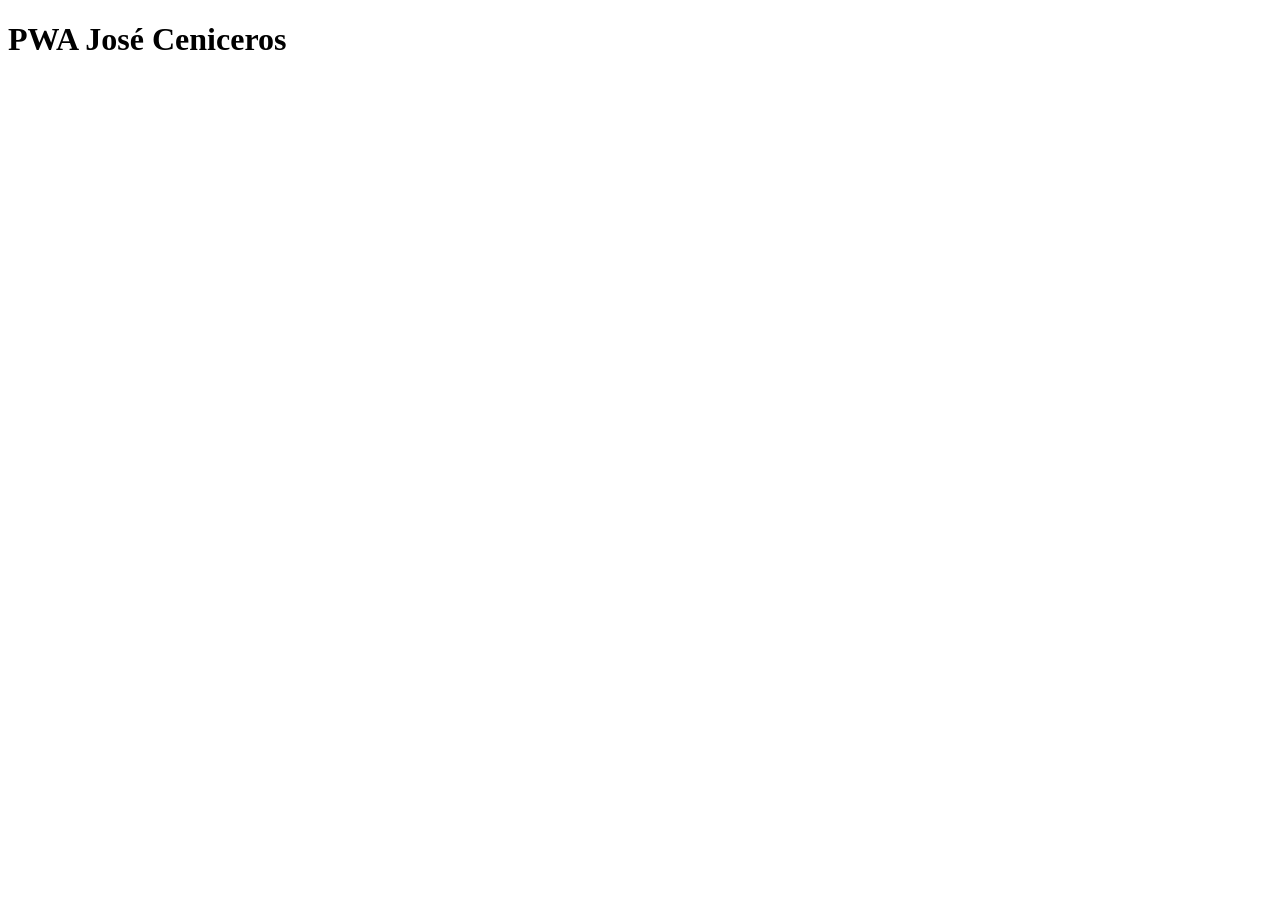
==== index.html @ 132387ab "PWAEjercicio03 PWA José Ceniceros" ====
<!DOCTYPE html>
<html lang="en">

<head>
    <!--Codificación de caracteres-->
    <meta charset="UTF-8">
    <meta http-equiv="X-UA-Compatible" content="IE=edge">
    <!--Viewport Responsive-->
    <meta name="viewport" content="width=device-width, initial-scale=1.0 maximum-scale=1.0">
    <!--Para que sepa que es una PWA-->
    <meta name="HandheldFriendly" content="true" />
    <!--Configuración General PWA-->
    <link rel="manifest" href="manifest.json" />

    <title>IDGS101N</title>
</head>

<body>
    <h1>PWA José Ceniceros</h1>
    <script src="main.js"></script>
</body>



</body>

</html>
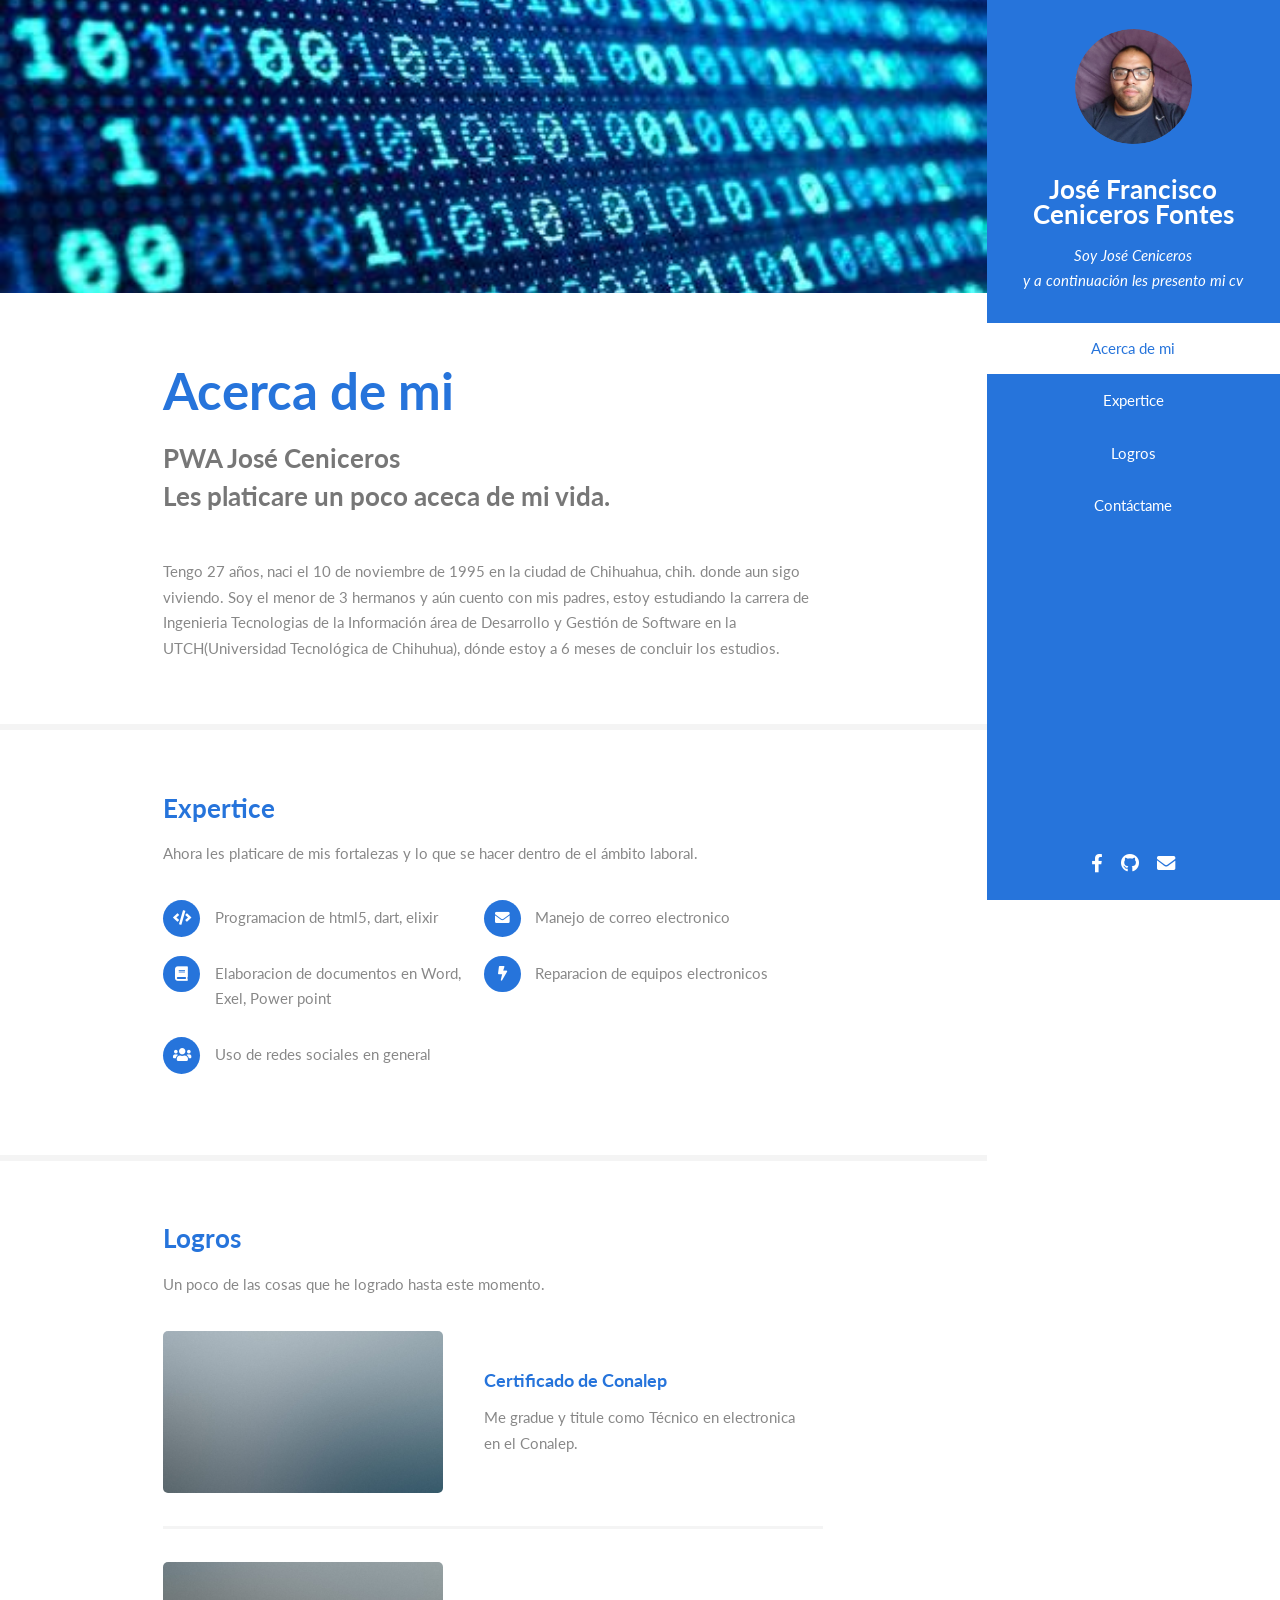
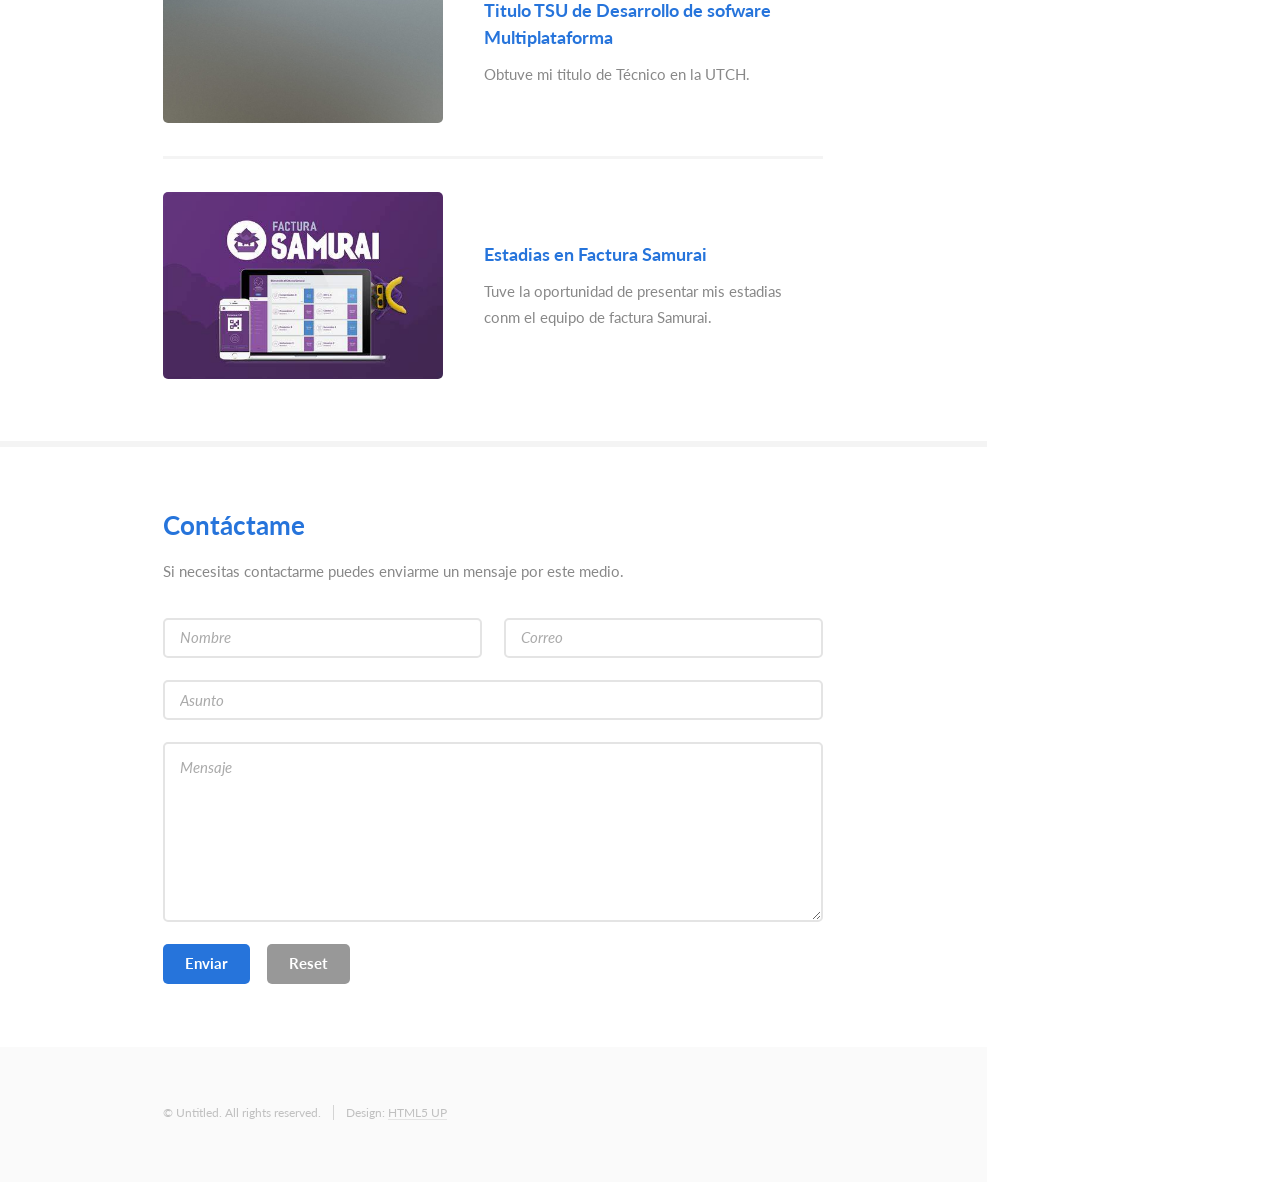
==== commit 579678a7: "Data update Actualizacion de la info y el codigo" ====
--- a/index.html
+++ b/index.html
@@ -1,5 +1,5 @@
 <!DOCTYPE html>
-<html lang="en">
+<html lang="en-MX">
 
 <head>
     <!--Codificación de caracteres-->
@@ -7,18 +7,161 @@
     <meta http-equiv="X-UA-Compatible" content="IE=edge">
     <!--Viewport Responsive-->
     <meta name="viewport" content="width=device-width, initial-scale=1.0 maximum-scale=1.0">
+    <!--Icono de la web-->
+    <link rel="shortcut icon" type="image/png" href="img/icon-72x72.png">
+    <!--Optimización para movil-->
+    <meta name="MobileOptimized" content="width">
     <!--Para que sepa que es una PWA-->
     <meta name="HandheldFriendly" content="true" />
     <!--Configuración General PWA-->
     <link rel="manifest" href="manifest.json" />
 
-    <title>IDGS101N</title>
+    
+	<meta charset="utf-8" />
+	<meta name="viewport" content="width=device-width, initial-scale=1, user-scalable=no" />
+	<link rel="stylesheet" href="assets/css/main.css" />
+    <title>CV</title>
 </head>
 
 <body>
-    <h1>PWA José Ceniceros</h1>
     <script src="main.js"></script>
-</body>
+
+    <body class="is-preload">
+
+		<!-- Header -->
+			<section id="header">
+				<header>
+					<span class="image avatar"><img src="images/avatar.jpeg" alt="" /></span>
+					<h1 id="logo"><a href="#">José Francisco Ceniceros Fontes</a></h1>
+					<p>Soy José Ceniceros<br />
+					y a continuación les presento mi cv</p>
+				</header>
+				<nav id="nav">
+					<ul>
+						<li><a href="#one" class="active">Acerca de mi</a></li>
+						<li><a href="#two">Expertice</a></li>
+						<li><a href="#three">Logros</a></li>
+						<li><a href="#four">Contáctame</a></li>
+					</ul>
+				</nav>
+				<footer>
+					<ul class="icons">
+						<li><a href="https://www.facebook.com/pepe.ceniceros.9" class="icon brands fa-facebook-f"><span class="label">Facebook</span></a></li>
+						<li><a href="https://github.com/PPSiX6" class="icon brands fa-github"><span class="label">Github</span></a></li>
+						<li><a href="pepe.ceniceros@gmail.com" class="icon solid fa-envelope"><span class="label">Email</span></a></li>
+					</ul>
+				</footer>
+			</section>
+
+		<!-- Wrapper -->
+			<div id="wrapper">
+
+				<!-- Main -->
+					<div id="main">
+
+						<!-- One -->
+							<section id="one">
+								<div class="image main" data-position="center">
+									<img src="images/banner.jpg" alt="" />
+								</div>
+								<div class="container">
+									<header class="major">
+										<h2>Acerca de mi</h2>
+										<p>PWA José Ceniceros<br />
+										Les platicare un poco aceca de mi vida.</p>
+									</header>
+									<p>Tengo 27 años, naci el 10 de noviembre de 1995 en la ciudad de Chihuahua, chih. donde aun sigo viviendo. 
+                                    Soy el menor de 3 hermanos y aún cuento con mis padres, estoy estudiando la carrera de Ingenieria Tecnologias de la Información área de Desarrollo y Gestión de Software en la UTCH(Universidad Tecnológica de Chihuhua), dónde estoy a 6 meses de concluir los estudios.</p>
+								</div>
+							</section>
+
+						<!-- Two -->
+							<section id="two">
+								<div class="container">
+									<h3>Expertice</h3>
+									<p>Ahora les platicare de mis fortalezas y lo que se hacer dentro de el ámbito laboral.</p>
+									<ul class="feature-icons">
+										<li class="icon solid fa-code">Programacion de html5, dart, elixir</li>
+										<li class="icon solid fa-envelope">Manejo de correo electronico</li>
+										<li class="icon solid fa-book">Elaboracion de documentos en Word, Exel, Power point</li>
+										<li class="icon solid fa-bolt">Reparacion de equipos electronicos</li>
+										<li class="icon solid fa-users">Uso de redes sociales en general</li>
+									</ul>
+								</div>
+							</section>
+
+						<!-- Three -->
+							<section id="three">
+								<div class="container">
+									<h3>Logros</h3>
+									<p>Un poco de las cosas que he logrado hasta este momento.</p>
+									<div class="features">
+										<article>
+											<a href="#" class="image"><img src="images/pic01.jpg" alt="" /></a>
+											<div class="inner">
+												<h4>Certificado de Conalep</h4>
+												<p>Me gradue y titule como Técnico en electronica en el Conalep.</p>
+											</div>
+										</article>
+										<article>
+											<a href="#" class="image"><img src="images/pic02.jpg" alt="" /></a>
+											<div class="inner">
+												<h4>Titulo TSU de Desarrollo de sofware Multiplataforma</h4>
+												<p>Obtuve mi titulo de Técnico en la UTCH.</p>
+											</div>
+										</article>
+										<article>
+											<a href="#" class="image"><img src="images/pic03.jpg" alt="" /></a>
+											<div class="inner">
+												<h4>Estadias en Factura Samurai</h4>
+												<p>Tuve la oportunidad de presentar mis estadias conm el equipo de factura Samurai.</p>
+											</div>
+										</article>
+									</div>
+								</div>
+							</section>
+
+						<!-- Four -->
+							<section id="four">
+								<div class="container">
+									<h3>Contáctame</h3>
+									<p>Si necesitas contactarme puedes enviarme un mensaje por este medio.</p>
+									<form method="post" action="#">
+										<div class="row gtr-uniform">
+											<div class="col-6 col-12-xsmall"><input type="text" name="name" id="name" placeholder="Nombre" /></div>
+											<div class="col-6 col-12-xsmall"><input type="email" name="email" id="email" placeholder="Correo" /></div>
+											<div class="col-12"><input type="text" name="subject" id="subject" placeholder="Asunto" /></div>
+											<div class="col-12"><textarea name="message" id="message" placeholder="Mensaje" rows="6"></textarea></div>
+											<div class="col-12">
+												<ul class="actions">
+													<li><input type="submit" class="primary" value="Enviar" /></li>
+													<li><input type="reset" value="Reset" /></li>
+												</ul>
+											</div>
+										</div>
+									</form>
+								</div>
+							</section>
+                    </div>
+                    <!-- Footer -->
+					<section id="footer">
+						<div class="container">
+							<ul class="copyright">
+								<li>&copy; Untitled. All rights reserved.</li><li>Design: <a href="http://html5up.net">HTML5 UP</a></li>
+							</ul>
+						</div>
+					</section>
+
+			</div>
+
+		<!-- Scripts -->
+			<script src="assets/js/jquery.min.js"></script>
+			<script src="assets/js/jquery.scrollex.min.js"></script>
+			<script src="assets/js/jquery.scrolly.min.js"></script>
+			<script src="assets/js/browser.min.js"></script>
+			<script src="assets/js/breakpoints.min.js"></script>
+			<script src="assets/js/util.js"></script>
+			<script src="assets/js/main.js"></script>
 
 
 
--- a/assets/css/main.css
+++ b/assets/css/main.css
@@ -0,0 +1,3316 @@
+@import url("fontawesome-all.min.css");
+@import url("https://fonts.googleapis.com/css?family=Lato:400,400italic,700,700italic|Source+Code+Pro:400");
+
+/*
+	Read Only by HTML5 UP
+	html5up.net | @ajlkn
+	Free for personal and commercial use under the CCA 3.0 license (html5up.net/license)
+*/
+
+html, body, div, span, applet, object,
+iframe, h1, h2, h3, h4, h5, h6, p, blockquote,
+pre, a, abbr, acronym, address, big, cite,
+code, del, dfn, em, img, ins, kbd, q, s, samp,
+small, strike, strong, sub, sup, tt, var, b,
+u, i, center, dl, dt, dd, ol, ul, li, fieldset,
+form, label, legend, table, caption, tbody,
+tfoot, thead, tr, th, td, article, aside,
+canvas, details, embed, figure, figcaption,
+footer, header, hgroup, menu, nav, output, ruby,
+section, summary, time, mark, audio, video {
+	margin: 0;
+	padding: 0;
+	border: 0;
+	font-size: 100%;
+	font: inherit;
+	vertical-align: baseline;}
+
+article, aside, details, figcaption, figure,
+footer, header, hgroup, menu, nav, section {
+	display: block;}
+
+body {
+	line-height: 1;
+}
+
+ol, ul {
+	list-style: none;
+}
+
+blockquote, q {
+	quotes: none;
+}
+
+	blockquote:before, blockquote:after, q:before, q:after {
+		content: '';
+		content: none;
+	}
+
+table {
+	border-collapse: collapse;
+	border-spacing: 0;
+}
+
+body {
+	-webkit-text-size-adjust: none;
+}
+
+mark {
+	background-color: transparent;
+	color: inherit;
+}
+
+input::-moz-focus-inner {
+	border: 0;
+	padding: 0;
+}
+
+input, select, textarea {
+	-moz-appearance: none;
+	-webkit-appearance: none;
+	-ms-appearance: none;
+	appearance: none;
+}
+
+/* Basic */
+
+	html {
+		box-sizing: border-box;
+	}
+
+	*, *:before, *:after {
+		box-sizing: inherit;
+	}
+
+	body {
+		background: #ffffff;
+	}
+
+		body.is-preload *, body.is-preload *:before, body.is-preload *:after {
+			-moz-animation: none !important;
+			-webkit-animation: none !important;
+			-ms-animation: none !important;
+			animation: none !important;
+			-moz-transition: none !important;
+			-webkit-transition: none !important;
+			-ms-transition: none !important;
+			transition: none !important;
+		}
+
+	body, input, select, textarea {
+		color: #888;
+		font-family: "Lato", sans-serif;
+		font-size: 16pt;
+		font-weight: 400;
+		line-height: 1.75em;
+	}
+
+	a {
+		-moz-transition: color 0.2s ease-in-out, border-color 0.2s ease-in-out;
+		-webkit-transition: color 0.2s ease-in-out, border-color 0.2s ease-in-out;
+		-ms-transition: color 0.2s ease-in-out, border-color 0.2s ease-in-out;
+		transition: color 0.2s ease-in-out, border-color 0.2s ease-in-out;
+		border-bottom: solid 1px #e4e4e4;
+		color: inherit;
+		text-decoration: none;
+	}
+
+		a:hover {
+			border-bottom-color: transparent;
+			color: #2674db !important;
+		}
+
+	strong, b {
+		color: #777;
+		font-weight: 700;
+	}
+
+	em, i {
+		font-style: italic;
+	}
+
+	p {
+		margin: 0 0 2.25em 0;
+	}
+
+	h1, h2, h3, h4, h5, h6 {
+		color: #2674db;
+		font-weight: 700;
+		line-height: 1em;
+		margin: 0 0 0.5625em 0;
+	}
+
+		h1 a, h2 a, h3 a, h4 a, h5 a, h6 a {
+			border: 0;
+			color: inherit;
+			text-decoration: none;
+		}
+
+	h2 {
+		font-size: 2em;
+		line-height: 1.5em;
+	}
+
+	h3 {
+		font-size: 1.75em;
+		line-height: 1.5em;
+	}
+
+	h4 {
+		font-size: 1.25em;
+		line-height: 1.5em;
+	}
+
+	h5 {
+		font-size: 0.9em;
+		line-height: 1.5em;
+	}
+
+	h6 {
+		font-size: 0.7em;
+		line-height: 1.5em;
+	}
+
+	sub {
+		font-size: 0.8em;
+		position: relative;
+		top: 0.5em;
+	}
+
+	sup {
+		font-size: 0.8em;
+		position: relative;
+		top: -0.5em;
+	}
+
+	hr {
+		border: 0;
+		border-bottom: solid 2px #f4f4f4;
+		margin: 2.25em 0;
+	}
+
+		hr.major {
+			margin: 3.375em 0;
+		}
+
+	blockquote {
+		border-left: solid 8px #e4e4e4;
+		font-style: italic;
+		margin: 0 0 2.25em 0;
+		padding: 0.5em 0 0.5em 2em;
+	}
+
+	code {
+		background: #555;
+		border-radius: 5px;
+		color: #fff;
+		font-family: "Source Code Pro", monospace;
+		font-size: 0.9em;
+		margin: 0 0.25em;
+		padding: 0.25em 0.65em;
+	}
+
+	pre {
+		font-family: "Source Code Pro", monospace;
+		font-size: 0.9em;
+		margin: 0 0 2.25em 0;
+	}
+
+		pre code {
+			-webkit-overflow-scrolling: touch;
+			display: block;
+			line-height: 1.5em;
+			overflow-x: auto;
+			padding: 1em 1.5em;
+		}
+
+	.align-left {
+		text-align: left;
+	}
+
+	.align-center {
+		text-align: center;
+	}
+
+	.align-right {
+		text-align: right;
+	}
+
+/* Row */
+
+	.row {
+		display: flex;
+		flex-wrap: wrap;
+		box-sizing: border-box;
+		align-items: stretch;
+	}
+
+		.row > * {
+			box-sizing: border-box;
+		}
+
+		.row.gtr-uniform > * > :last-child {
+			margin-bottom: 0;
+		}
+
+		.row.aln-left {
+			justify-content: flex-start;
+		}
+
+		.row.aln-center {
+			justify-content: center;
+		}
+
+		.row.aln-right {
+			justify-content: flex-end;
+		}
+
+		.row.aln-top {
+			align-items: flex-start;
+		}
+
+		.row.aln-middle {
+			align-items: center;
+		}
+
+		.row.aln-bottom {
+			align-items: flex-end;
+		}
+
+		.row > .imp {
+			order: -1;
+		}
+
+		.row > .col-1 {
+			width: 8.33333%;
+		}
+
+		.row > .off-1 {
+			margin-left: 8.33333%;
+		}
+
+		.row > .col-2 {
+			width: 16.66667%;
+		}
+
+		.row > .off-2 {
+			margin-left: 16.66667%;
+		}
+
+		.row > .col-3 {
+			width: 25%;
+		}
+
+		.row > .off-3 {
+			margin-left: 25%;
+		}
+
+		.row > .col-4 {
+			width: 33.33333%;
+		}
+
+		.row > .off-4 {
+			margin-left: 33.33333%;
+		}
+
+		.row > .col-5 {
+			width: 41.66667%;
+		}
+
+		.row > .off-5 {
+			margin-left: 41.66667%;
+		}
+
+		.row > .col-6 {
+			width: 50%;
+		}
+
+		.row > .off-6 {
+			margin-left: 50%;
+		}
+
+		.row > .col-7 {
+			width: 58.33333%;
+		}
+
+		.row > .off-7 {
+			margin-left: 58.33333%;
+		}
+
+		.row > .col-8 {
+			width: 66.66667%;
+		}
+
+		.row > .off-8 {
+			margin-left: 66.66667%;
+		}
+
+		.row > .col-9 {
+			width: 75%;
+		}
+
+		.row > .off-9 {
+			margin-left: 75%;
+		}
+
+		.row > .col-10 {
+			width: 83.33333%;
+		}
+
+		.row > .off-10 {
+			margin-left: 83.33333%;
+		}
+
+		.row > .col-11 {
+			width: 91.66667%;
+		}
+
+		.row > .off-11 {
+			margin-left: 91.66667%;
+		}
+
+		.row > .col-12 {
+			width: 100%;
+		}
+
+		.row > .off-12 {
+			margin-left: 100%;
+		}
+
+		.row.gtr-0 {
+			margin-top: 0;
+			margin-left: 0em;
+		}
+
+			.row.gtr-0 > * {
+				padding: 0 0 0 0em;
+			}
+
+			.row.gtr-0.gtr-uniform {
+				margin-top: 0em;
+			}
+
+				.row.gtr-0.gtr-uniform > * {
+					padding-top: 0em;
+				}
+
+		.row.gtr-25 {
+			margin-top: 0;
+			margin-left: -0.5em;
+		}
+
+			.row.gtr-25 > * {
+				padding: 0 0 0 0.5em;
+			}
+
+			.row.gtr-25.gtr-uniform {
+				margin-top: -0.5em;
+			}
+
+				.row.gtr-25.gtr-uniform > * {
+					padding-top: 0.5em;
+				}
+
+		.row.gtr-50 {
+			margin-top: 0;
+			margin-left: -1em;
+		}
+
+			.row.gtr-50 > * {
+				padding: 0 0 0 1em;
+			}
+
+			.row.gtr-50.gtr-uniform {
+				margin-top: -1em;
+			}
+
+				.row.gtr-50.gtr-uniform > * {
+					padding-top: 1em;
+				}
+
+		.row {
+			margin-top: 0;
+			margin-left: -2em;
+		}
+
+			.row > * {
+				padding: 0 0 0 2em;
+			}
+
+			.row.gtr-uniform {
+				margin-top: -2em;
+			}
+
+				.row.gtr-uniform > * {
+					padding-top: 2em;
+				}
+
+		.row.gtr-150 {
+			margin-top: 0;
+			margin-left: -3em;
+		}
+
+			.row.gtr-150 > * {
+				padding: 0 0 0 3em;
+			}
+
+			.row.gtr-150.gtr-uniform {
+				margin-top: -3em;
+			}
+
+				.row.gtr-150.gtr-uniform > * {
+					padding-top: 3em;
+				}
+
+		.row.gtr-200 {
+			margin-top: 0;
+			margin-left: -4em;
+		}
+
+			.row.gtr-200 > * {
+				padding: 0 0 0 4em;
+			}
+
+			.row.gtr-200.gtr-uniform {
+				margin-top: -4em;
+			}
+
+				.row.gtr-200.gtr-uniform > * {
+					padding-top: 4em;
+				}
+
+		@media screen and (max-width: 1680px) {
+
+			.row {
+				display: flex;
+				flex-wrap: wrap;
+				box-sizing: border-box;
+				align-items: stretch;
+			}
+
+				.row > * {
+					box-sizing: border-box;
+				}
+
+				.row.gtr-uniform > * > :last-child {
+					margin-bottom: 0;
+				}
+
+				.row.aln-left {
+					justify-content: flex-start;
+				}
+
+				.row.aln-center {
+					justify-content: center;
+				}
+
+				.row.aln-right {
+					justify-content: flex-end;
+				}
+
+				.row.aln-top {
+					align-items: flex-start;
+				}
+
+				.row.aln-middle {
+					align-items: center;
+				}
+
+				.row.aln-bottom {
+					align-items: flex-end;
+				}
+
+				.row > .imp-xlarge {
+					order: -1;
+				}
+
+				.row > .col-1-xlarge {
+					width: 8.33333%;
+				}
+
+				.row > .off-1-xlarge {
+					margin-left: 8.33333%;
+				}
+
+				.row > .col-2-xlarge {
+					width: 16.66667%;
+				}
+
+				.row > .off-2-xlarge {
+					margin-left: 16.66667%;
+				}
+
+				.row > .col-3-xlarge {
+					width: 25%;
+				}
+
+				.row > .off-3-xlarge {
+					margin-left: 25%;
+				}
+
+				.row > .col-4-xlarge {
+					width: 33.33333%;
+				}
+
+				.row > .off-4-xlarge {
+					margin-left: 33.33333%;
+				}
+
+				.row > .col-5-xlarge {
+					width: 41.66667%;
+				}
+
+				.row > .off-5-xlarge {
+					margin-left: 41.66667%;
+				}
+
+				.row > .col-6-xlarge {
+					width: 50%;
+				}
+
+				.row > .off-6-xlarge {
+					margin-left: 50%;
+				}
+
+				.row > .col-7-xlarge {
+					width: 58.33333%;
+				}
+
+				.row > .off-7-xlarge {
+					margin-left: 58.33333%;
+				}
+
+				.row > .col-8-xlarge {
+					width: 66.66667%;
+				}
+
+				.row > .off-8-xlarge {
+					margin-left: 66.66667%;
+				}
+
+				.row > .col-9-xlarge {
+					width: 75%;
+				}
+
+				.row > .off-9-xlarge {
+					margin-left: 75%;
+				}
+
+				.row > .col-10-xlarge {
+					width: 83.33333%;
+				}
+
+				.row > .off-10-xlarge {
+					margin-left: 83.33333%;
+				}
+
+				.row > .col-11-xlarge {
+					width: 91.66667%;
+				}
+
+				.row > .off-11-xlarge {
+					margin-left: 91.66667%;
+				}
+
+				.row > .col-12-xlarge {
+					width: 100%;
+				}
+
+				.row > .off-12-xlarge {
+					margin-left: 100%;
+				}
+
+				.row.gtr-0 {
+					margin-top: 0;
+					margin-left: 0em;
+				}
+
+					.row.gtr-0 > * {
+						padding: 0 0 0 0em;
+					}
+
+					.row.gtr-0.gtr-uniform {
+						margin-top: 0em;
+					}
+
+						.row.gtr-0.gtr-uniform > * {
+							padding-top: 0em;
+						}
+
+				.row.gtr-25 {
+					margin-top: 0;
+					margin-left: -0.5em;
+				}
+
+					.row.gtr-25 > * {
+						padding: 0 0 0 0.5em;
+					}
+
+					.row.gtr-25.gtr-uniform {
+						margin-top: -0.5em;
+					}
+
+						.row.gtr-25.gtr-uniform > * {
+							padding-top: 0.5em;
+						}
+
+				.row.gtr-50 {
+					margin-top: 0;
+					margin-left: -1em;
+				}
+
+					.row.gtr-50 > * {
+						padding: 0 0 0 1em;
+					}
+
+					.row.gtr-50.gtr-uniform {
+						margin-top: -1em;
+					}
+
+						.row.gtr-50.gtr-uniform > * {
+							padding-top: 1em;
+						}
+
+				.row {
+					margin-top: 0;
+					margin-left: -2em;
+				}
+
+					.row > * {
+						padding: 0 0 0 2em;
+					}
+
+					.row.gtr-uniform {
+						margin-top: -2em;
+					}
+
+						.row.gtr-uniform > * {
+							padding-top: 2em;
+						}
+
+				.row.gtr-150 {
+					margin-top: 0;
+					margin-left: -3em;
+				}
+
+					.row.gtr-150 > * {
+						padding: 0 0 0 3em;
+					}
+
+					.row.gtr-150.gtr-uniform {
+						margin-top: -3em;
+					}
+
+						.row.gtr-150.gtr-uniform > * {
+							padding-top: 3em;
+						}
+
+				.row.gtr-200 {
+					margin-top: 0;
+					margin-left: -4em;
+				}
+
+					.row.gtr-200 > * {
+						padding: 0 0 0 4em;
+					}
+
+					.row.gtr-200.gtr-uniform {
+						margin-top: -4em;
+					}
+
+						.row.gtr-200.gtr-uniform > * {
+							padding-top: 4em;
+						}
+
+		}
+
+		@media screen and (max-width: 1280px) {
+
+			.row {
+				display: flex;
+				flex-wrap: wrap;
+				box-sizing: border-box;
+				align-items: stretch;
+			}
+
+				.row > * {
+					box-sizing: border-box;
+				}
+
+				.row.gtr-uniform > * > :last-child {
+					margin-bottom: 0;
+				}
+
+				.row.aln-left {
+					justify-content: flex-start;
+				}
+
+				.row.aln-center {
+					justify-content: center;
+				}
+
+				.row.aln-right {
+					justify-content: flex-end;
+				}
+
+				.row.aln-top {
+					align-items: flex-start;
+				}
+
+				.row.aln-middle {
+					align-items: center;
+				}
+
+				.row.aln-bottom {
+					align-items: flex-end;
+				}
+
+				.row > .imp-large {
+					order: -1;
+				}
+
+				.row > .col-1-large {
+					width: 8.33333%;
+				}
+
+				.row > .off-1-large {
+					margin-left: 8.33333%;
+				}
+
+				.row > .col-2-large {
+					width: 16.66667%;
+				}
+
+				.row > .off-2-large {
+					margin-left: 16.66667%;
+				}
+
+				.row > .col-3-large {
+					width: 25%;
+				}
+
+				.row > .off-3-large {
+					margin-left: 25%;
+				}
+
+				.row > .col-4-large {
+					width: 33.33333%;
+				}
+
+				.row > .off-4-large {
+					margin-left: 33.33333%;
+				}
+
+				.row > .col-5-large {
+					width: 41.66667%;
+				}
+
+				.row > .off-5-large {
+					margin-left: 41.66667%;
+				}
+
+				.row > .col-6-large {
+					width: 50%;
+				}
+
+				.row > .off-6-large {
+					margin-left: 50%;
+				}
+
+				.row > .col-7-large {
+					width: 58.33333%;
+				}
+
+				.row > .off-7-large {
+					margin-left: 58.33333%;
+				}
+
+				.row > .col-8-large {
+					width: 66.66667%;
+				}
+
+				.row > .off-8-large {
+					margin-left: 66.66667%;
+				}
+
+				.row > .col-9-large {
+					width: 75%;
+				}
+
+				.row > .off-9-large {
+					margin-left: 75%;
+				}
+
+				.row > .col-10-large {
+					width: 83.33333%;
+				}
+
+				.row > .off-10-large {
+					margin-left: 83.33333%;
+				}
+
+				.row > .col-11-large {
+					width: 91.66667%;
+				}
+
+				.row > .off-11-large {
+					margin-left: 91.66667%;
+				}
+
+				.row > .col-12-large {
+					width: 100%;
+				}
+
+				.row > .off-12-large {
+					margin-left: 100%;
+				}
+
+				.row.gtr-0 {
+					margin-top: 0;
+					margin-left: 0em;
+				}
+
+					.row.gtr-0 > * {
+						padding: 0 0 0 0em;
+					}
+
+					.row.gtr-0.gtr-uniform {
+						margin-top: 0em;
+					}
+
+						.row.gtr-0.gtr-uniform > * {
+							padding-top: 0em;
+						}
+
+				.row.gtr-25 {
+					margin-top: 0;
+					margin-left: -0.375em;
+				}
+
+					.row.gtr-25 > * {
+						padding: 0 0 0 0.375em;
+					}
+
+					.row.gtr-25.gtr-uniform {
+						margin-top: -0.375em;
+					}
+
+						.row.gtr-25.gtr-uniform > * {
+							padding-top: 0.375em;
+						}
+
+				.row.gtr-50 {
+					margin-top: 0;
+					margin-left: -0.75em;
+				}
+
+					.row.gtr-50 > * {
+						padding: 0 0 0 0.75em;
+					}
+
+					.row.gtr-50.gtr-uniform {
+						margin-top: -0.75em;
+					}
+
+						.row.gtr-50.gtr-uniform > * {
+							padding-top: 0.75em;
+						}
+
+				.row {
+					margin-top: 0;
+					margin-left: -1.5em;
+				}
+
+					.row > * {
+						padding: 0 0 0 1.5em;
+					}
+
+					.row.gtr-uniform {
+						margin-top: -1.5em;
+					}
+
+						.row.gtr-uniform > * {
+							padding-top: 1.5em;
+						}
+
+				.row.gtr-150 {
+					margin-top: 0;
+					margin-left: -2.25em;
+				}
+
+					.row.gtr-150 > * {
+						padding: 0 0 0 2.25em;
+					}
+
+					.row.gtr-150.gtr-uniform {
+						margin-top: -2.25em;
+					}
+
+						.row.gtr-150.gtr-uniform > * {
+							padding-top: 2.25em;
+						}
+
+				.row.gtr-200 {
+					margin-top: 0;
+					margin-left: -3em;
+				}
+
+					.row.gtr-200 > * {
+						padding: 0 0 0 3em;
+					}
+
+					.row.gtr-200.gtr-uniform {
+						margin-top: -3em;
+					}
+
+						.row.gtr-200.gtr-uniform > * {
+							padding-top: 3em;
+						}
+
+		}
+
+		@media screen and (max-width: 1024px) {
+
+			.row {
+				display: flex;
+				flex-wrap: wrap;
+				box-sizing: border-box;
+				align-items: stretch;
+			}
+
+				.row > * {
+					box-sizing: border-box;
+				}
+
+				.row.gtr-uniform > * > :last-child {
+					margin-bottom: 0;
+				}
+
+				.row.aln-left {
+					justify-content: flex-start;
+				}
+
+				.row.aln-center {
+					justify-content: center;
+				}
+
+				.row.aln-right {
+					justify-content: flex-end;
+				}
+
+				.row.aln-top {
+					align-items: flex-start;
+				}
+
+				.row.aln-middle {
+					align-items: center;
+				}
+
+				.row.aln-bottom {
+					align-items: flex-end;
+				}
+
+				.row > .imp-medium {
+					order: -1;
+				}
+
+				.row > .col-1-medium {
+					width: 8.33333%;
+				}
+
+				.row > .off-1-medium {
+					margin-left: 8.33333%;
+				}
+
+				.row > .col-2-medium {
+					width: 16.66667%;
+				}
+
+				.row > .off-2-medium {
+					margin-left: 16.66667%;
+				}
+
+				.row > .col-3-medium {
+					width: 25%;
+				}
+
+				.row > .off-3-medium {
+					margin-left: 25%;
+				}
+
+				.row > .col-4-medium {
+					width: 33.33333%;
+				}
+
+				.row > .off-4-medium {
+					margin-left: 33.33333%;
+				}
+
+				.row > .col-5-medium {
+					width: 41.66667%;
+				}
+
+				.row > .off-5-medium {
+					margin-left: 41.66667%;
+				}
+
+				.row > .col-6-medium {
+					width: 50%;
+				}
+
+				.row > .off-6-medium {
+					margin-left: 50%;
+				}
+
+				.row > .col-7-medium {
+					width: 58.33333%;
+				}
+
+				.row > .off-7-medium {
+					margin-left: 58.33333%;
+				}
+
+				.row > .col-8-medium {
+					width: 66.66667%;
+				}
+
+				.row > .off-8-medium {
+					margin-left: 66.66667%;
+				}
+
+				.row > .col-9-medium {
+					width: 75%;
+				}
+
+				.row > .off-9-medium {
+					margin-left: 75%;
+				}
+
+				.row > .col-10-medium {
+					width: 83.33333%;
+				}
+
+				.row > .off-10-medium {
+					margin-left: 83.33333%;
+				}
+
+				.row > .col-11-medium {
+					width: 91.66667%;
+				}
+
+				.row > .off-11-medium {
+					margin-left: 91.66667%;
+				}
+
+				.row > .col-12-medium {
+					width: 100%;
+				}
+
+				.row > .off-12-medium {
+					margin-left: 100%;
+				}
+
+				.row.gtr-0 {
+					margin-top: 0;
+					margin-left: 0em;
+				}
+
+					.row.gtr-0 > * {
+						padding: 0 0 0 0em;
+					}
+
+					.row.gtr-0.gtr-uniform {
+						margin-top: 0em;
+					}
+
+						.row.gtr-0.gtr-uniform > * {
+							padding-top: 0em;
+						}
+
+				.row.gtr-25 {
+					margin-top: 0;
+					margin-left: -0.375em;
+				}
+
+					.row.gtr-25 > * {
+						padding: 0 0 0 0.375em;
+					}
+
+					.row.gtr-25.gtr-uniform {
+						margin-top: -0.375em;
+					}
+
+						.row.gtr-25.gtr-uniform > * {
+							padding-top: 0.375em;
+						}
+
+				.row.gtr-50 {
+					margin-top: 0;
+					margin-left: -0.75em;
+				}
+
+					.row.gtr-50 > * {
+						padding: 0 0 0 0.75em;
+					}
+
+					.row.gtr-50.gtr-uniform {
+						margin-top: -0.75em;
+					}
+
+						.row.gtr-50.gtr-uniform > * {
+							padding-top: 0.75em;
+						}
+
+				.row {
+					margin-top: 0;
+					margin-left: -1.5em;
+				}
+
+					.row > * {
+						padding: 0 0 0 1.5em;
+					}
+
+					.row.gtr-uniform {
+						margin-top: -1.5em;
+					}
+
+						.row.gtr-uniform > * {
+							padding-top: 1.5em;
+						}
+
+				.row.gtr-150 {
+					margin-top: 0;
+					margin-left: -2.25em;
+				}
+
+					.row.gtr-150 > * {
+						padding: 0 0 0 2.25em;
+					}
+
+					.row.gtr-150.gtr-uniform {
+						margin-top: -2.25em;
+					}
+
+						.row.gtr-150.gtr-uniform > * {
+							padding-top: 2.25em;
+						}
+
+				.row.gtr-200 {
+					margin-top: 0;
+					margin-left: -3em;
+				}
+
+					.row.gtr-200 > * {
+						padding: 0 0 0 3em;
+					}
+
+					.row.gtr-200.gtr-uniform {
+						margin-top: -3em;
+					}
+
+						.row.gtr-200.gtr-uniform > * {
+							padding-top: 3em;
+						}
+
+		}
+
+		@media screen and (max-width: 736px) {
+
+			.row {
+				display: flex;
+				flex-wrap: wrap;
+				box-sizing: border-box;
+				align-items: stretch;
+			}
+
+				.row > * {
+					box-sizing: border-box;
+				}
+
+				.row.gtr-uniform > * > :last-child {
+					margin-bottom: 0;
+				}
+
+				.row.aln-left {
+					justify-content: flex-start;
+				}
+
+				.row.aln-center {
+					justify-content: center;
+				}
+
+				.row.aln-right {
+					justify-content: flex-end;
+				}
+
+				.row.aln-top {
+					align-items: flex-start;
+				}
+
+				.row.aln-middle {
+					align-items: center;
+				}
+
+				.row.aln-bottom {
+					align-items: flex-end;
+				}
+
+				.row > .imp-small {
+					order: -1;
+				}
+
+				.row > .col-1-small {
+					width: 8.33333%;
+				}
+
+				.row > .off-1-small {
+					margin-left: 8.33333%;
+				}
+
+				.row > .col-2-small {
+					width: 16.66667%;
+				}
+
+				.row > .off-2-small {
+					margin-left: 16.66667%;
+				}
+
+				.row > .col-3-small {
+					width: 25%;
+				}
+
+				.row > .off-3-small {
+					margin-left: 25%;
+				}
+
+				.row > .col-4-small {
+					width: 33.33333%;
+				}
+
+				.row > .off-4-small {
+					margin-left: 33.33333%;
+				}
+
+				.row > .col-5-small {
+					width: 41.66667%;
+				}
+
+				.row > .off-5-small {
+					margin-left: 41.66667%;
+				}
+
+				.row > .col-6-small {
+					width: 50%;
+				}
+
+				.row > .off-6-small {
+					margin-left: 50%;
+				}
+
+				.row > .col-7-small {
+					width: 58.33333%;
+				}
+
+				.row > .off-7-small {
+					margin-left: 58.33333%;
+				}
+
+				.row > .col-8-small {
+					width: 66.66667%;
+				}
+
+				.row > .off-8-small {
+					margin-left: 66.66667%;
+				}
+
+				.row > .col-9-small {
+					width: 75%;
+				}
+
+				.row > .off-9-small {
+					margin-left: 75%;
+				}
+
+				.row > .col-10-small {
+					width: 83.33333%;
+				}
+
+				.row > .off-10-small {
+					margin-left: 83.33333%;
+				}
+
+				.row > .col-11-small {
+					width: 91.66667%;
+				}
+
+				.row > .off-11-small {
+					margin-left: 91.66667%;
+				}
+
+				.row > .col-12-small {
+					width: 100%;
+				}
+
+				.row > .off-12-small {
+					margin-left: 100%;
+				}
+
+				.row.gtr-0 {
+					margin-top: 0;
+					margin-left: 0em;
+				}
+
+					.row.gtr-0 > * {
+						padding: 0 0 0 0em;
+					}
+
+					.row.gtr-0.gtr-uniform {
+						margin-top: 0em;
+					}
+
+						.row.gtr-0.gtr-uniform > * {
+							padding-top: 0em;
+						}
+
+				.row.gtr-25 {
+					margin-top: 0;
+					margin-left: -0.3125em;
+				}
+
+					.row.gtr-25 > * {
+						padding: 0 0 0 0.3125em;
+					}
+
+					.row.gtr-25.gtr-uniform {
+						margin-top: -0.3125em;
+					}
+
+						.row.gtr-25.gtr-uniform > * {
+							padding-top: 0.3125em;
+						}
+
+				.row.gtr-50 {
+					margin-top: 0;
+					margin-left: -0.625em;
+				}
+
+					.row.gtr-50 > * {
+						padding: 0 0 0 0.625em;
+					}
+
+					.row.gtr-50.gtr-uniform {
+						margin-top: -0.625em;
+					}
+
+						.row.gtr-50.gtr-uniform > * {
+							padding-top: 0.625em;
+						}
+
+				.row {
+					margin-top: 0;
+					margin-left: -1.25em;
+				}
+
+					.row > * {
+						padding: 0 0 0 1.25em;
+					}
+
+					.row.gtr-uniform {
+						margin-top: -1.25em;
+					}
+
+						.row.gtr-uniform > * {
+							padding-top: 1.25em;
+						}
+
+				.row.gtr-150 {
+					margin-top: 0;
+					margin-left: -1.875em;
+				}
+
+					.row.gtr-150 > * {
+						padding: 0 0 0 1.875em;
+					}
+
+					.row.gtr-150.gtr-uniform {
+						margin-top: -1.875em;
+					}
+
+						.row.gtr-150.gtr-uniform > * {
+							padding-top: 1.875em;
+						}
+
+				.row.gtr-200 {
+					margin-top: 0;
+					margin-left: -2.5em;
+				}
+
+					.row.gtr-200 > * {
+						padding: 0 0 0 2.5em;
+					}
+
+					.row.gtr-200.gtr-uniform {
+						margin-top: -2.5em;
+					}
+
+						.row.gtr-200.gtr-uniform > * {
+							padding-top: 2.5em;
+						}
+
+		}
+
+		@media screen and (max-width: 480px) {
+
+			.row {
+				display: flex;
+				flex-wrap: wrap;
+				box-sizing: border-box;
+				align-items: stretch;
+			}
+
+				.row > * {
+					box-sizing: border-box;
+				}
+
+				.row.gtr-uniform > * > :last-child {
+					margin-bottom: 0;
+				}
+
+				.row.aln-left {
+					justify-content: flex-start;
+				}
+
+				.row.aln-center {
+					justify-content: center;
+				}
+
+				.row.aln-right {
+					justify-content: flex-end;
+				}
+
+				.row.aln-top {
+					align-items: flex-start;
+				}
+
+				.row.aln-middle {
+					align-items: center;
+				}
+
+				.row.aln-bottom {
+					align-items: flex-end;
+				}
+
+				.row > .imp-xsmall {
+					order: -1;
+				}
+
+				.row > .col-1-xsmall {
+					width: 8.33333%;
+				}
+
+				.row > .off-1-xsmall {
+					margin-left: 8.33333%;
+				}
+
+				.row > .col-2-xsmall {
+					width: 16.66667%;
+				}
+
+				.row > .off-2-xsmall {
+					margin-left: 16.66667%;
+				}
+
+				.row > .col-3-xsmall {
+					width: 25%;
+				}
+
+				.row > .off-3-xsmall {
+					margin-left: 25%;
+				}
+
+				.row > .col-4-xsmall {
+					width: 33.33333%;
+				}
+
+				.row > .off-4-xsmall {
+					margin-left: 33.33333%;
+				}
+
+				.row > .col-5-xsmall {
+					width: 41.66667%;
+				}
+
+				.row > .off-5-xsmall {
+					margin-left: 41.66667%;
+				}
+
+				.row > .col-6-xsmall {
+					width: 50%;
+				}
+
+				.row > .off-6-xsmall {
+					margin-left: 50%;
+				}
+
+				.row > .col-7-xsmall {
+					width: 58.33333%;
+				}
+
+				.row > .off-7-xsmall {
+					margin-left: 58.33333%;
+				}
+
+				.row > .col-8-xsmall {
+					width: 66.66667%;
+				}
+
+				.row > .off-8-xsmall {
+					margin-left: 66.66667%;
+				}
+
+				.row > .col-9-xsmall {
+					width: 75%;
+				}
+
+				.row > .off-9-xsmall {
+					margin-left: 75%;
+				}
+
+				.row > .col-10-xsmall {
+					width: 83.33333%;
+				}
+
+				.row > .off-10-xsmall {
+					margin-left: 83.33333%;
+				}
+
+				.row > .col-11-xsmall {
+					width: 91.66667%;
+				}
+
+				.row > .off-11-xsmall {
+					margin-left: 91.66667%;
+				}
+
+				.row > .col-12-xsmall {
+					width: 100%;
+				}
+
+				.row > .off-12-xsmall {
+					margin-left: 100%;
+				}
+
+				.row.gtr-0 {
+					margin-top: 0;
+					margin-left: 0em;
+				}
+
+					.row.gtr-0 > * {
+						padding: 0 0 0 0em;
+					}
+
+					.row.gtr-0.gtr-uniform {
+						margin-top: 0em;
+					}
+
+						.row.gtr-0.gtr-uniform > * {
+							padding-top: 0em;
+						}
+
+				.row.gtr-25 {
+					margin-top: 0;
+					margin-left: -0.3125em;
+				}
+
+					.row.gtr-25 > * {
+						padding: 0 0 0 0.3125em;
+					}
+
+					.row.gtr-25.gtr-uniform {
+						margin-top: -0.3125em;
+					}
+
+						.row.gtr-25.gtr-uniform > * {
+							padding-top: 0.3125em;
+						}
+
+				.row.gtr-50 {
+					margin-top: 0;
+					margin-left: -0.625em;
+				}
+
+					.row.gtr-50 > * {
+						padding: 0 0 0 0.625em;
+					}
+
+					.row.gtr-50.gtr-uniform {
+						margin-top: -0.625em;
+					}
+
+						.row.gtr-50.gtr-uniform > * {
+							padding-top: 0.625em;
+						}
+
+				.row {
+					margin-top: 0;
+					margin-left: -1.25em;
+				}
+
+					.row > * {
+						padding: 0 0 0 1.25em;
+					}
+
+					.row.gtr-uniform {
+						margin-top: -1.25em;
+					}
+
+						.row.gtr-uniform > * {
+							padding-top: 1.25em;
+						}
+
+				.row.gtr-150 {
+					margin-top: 0;
+					margin-left: -1.875em;
+				}
+
+					.row.gtr-150 > * {
+						padding: 0 0 0 1.875em;
+					}
+
+					.row.gtr-150.gtr-uniform {
+						margin-top: -1.875em;
+					}
+
+						.row.gtr-150.gtr-uniform > * {
+							padding-top: 1.875em;
+						}
+
+				.row.gtr-200 {
+					margin-top: 0;
+					margin-left: -2.5em;
+				}
+
+					.row.gtr-200 > * {
+						padding: 0 0 0 2.5em;
+					}
+
+					.row.gtr-200.gtr-uniform {
+						margin-top: -2.5em;
+					}
+
+						.row.gtr-200.gtr-uniform > * {
+							padding-top: 2.5em;
+						}
+
+		}
+
+/* Container */
+
+	.container {
+		margin: 0 auto;
+		max-width: calc(100% - 4.5em);
+		width: 45em;
+	}
+
+		.container.xsmall {
+			width: 11.25em;
+		}
+
+		.container.small {
+			width: 22.5em;
+		}
+
+		.container.medium {
+			width: 33.75em;
+		}
+
+		.container.large {
+			width: 56.25em;
+		}
+
+		.container.xlarge {
+			width: 67.5em;
+		}
+
+		.container.max {
+			width: 100%;
+		}
+
+		@media screen and (max-width: 1024px) {
+
+			.container {
+				width: 100% !important;
+			}
+
+		}
+
+		@media screen and (max-width: 480px) {
+
+			.container {
+				max-width: calc(100% - 3.375em);
+			}
+
+		}
+
+/* Section/Article */
+
+	section.special, article.special {
+		text-align: center;
+	}
+
+	header p {
+		color: #aaa;
+		position: relative;
+		margin: 0 0 1.6875em 0;
+	}
+
+	header h2 + p {
+		font-size: 1.25em;
+		margin-top: -0.5em;
+		line-height: 1.5em;
+	}
+
+	header h3 + p {
+		font-size: 1.1em;
+		margin-top: -0.35em;
+		line-height: 1.5em;
+	}
+
+	header h4 + p,
+	header h5 + p,
+	header h6 + p {
+		font-size: 0.9em;
+		margin-top: -0.25em;
+		line-height: 1.5em;
+	}
+
+	header.major h2 {
+		color: #2674db;
+		font-size: 3.5em;
+	}
+
+		header.major h2 + p {
+			color: #777;
+			font-size: 1.75em;
+			font-weight: 700;
+			margin-top: -0.75em;
+		}
+
+/* Form */
+
+	form {
+		margin: 0 0 2.25em 0;
+	}
+
+	label {
+		color: #777;
+		display: block;
+		font-size: 0.9em;
+		font-weight: 700;
+		margin: 0 0 1.125em 0;
+	}
+
+	input::-moz-focus-inner {
+		border: 0;
+		padding: 0;
+	}
+
+	input[type="text"],
+	input[type="password"],
+	input[type="email"],
+	select,
+	textarea {
+		-moz-appearance: none;
+		-webkit-appearance: none;
+		-ms-appearance: none;
+		appearance: none;
+		border-radius: 5px;
+		border: none;
+		border: solid 2px #e4e4e4;
+		color: inherit;
+		display: block;
+		outline: 0;
+		padding: 0 1em;
+		text-decoration: none;
+		width: 100%;
+	}
+
+		input[type="text"]:invalid,
+		input[type="password"]:invalid,
+		input[type="email"]:invalid,
+		select:invalid,
+		textarea:invalid {
+			box-shadow: none;
+		}
+
+		input[type="text"]:focus,
+		input[type="password"]:focus,
+		input[type="email"]:focus,
+		select:focus,
+		textarea:focus {
+			border-color: #2674db;
+		}
+
+	select {
+		background-image: url("data:image/svg+xml;charset=utf8,%3Csvg xmlns='http://www.w3.org/2000/svg' width='40' height='40' preserveAspectRatio='none' viewBox='0 0 40 40'%3E%3Cpath d='M9.4,12.3l10.4,10.4l10.4-10.4c0.2-0.2,0.5-0.4,0.9-0.4c0.3,0,0.6,0.1,0.9,0.4l3.3,3.3c0.2,0.2,0.4,0.5,0.4,0.9 c0,0.4-0.1,0.6-0.4,0.9L20.7,31.9c-0.2,0.2-0.5,0.4-0.9,0.4c-0.3,0-0.6-0.1-0.9-0.4L4.3,17.3c-0.2-0.2-0.4-0.5-0.4-0.9 c0-0.4,0.1-0.6,0.4-0.9l3.3-3.3c0.2-0.2,0.5-0.4,0.9-0.4S9.1,12.1,9.4,12.3z' fill='%23e4e4e4' /%3E%3C/svg%3E");
+		background-size: 1.25em;
+		background-repeat: no-repeat;
+		background-position: calc(100% - 1em) center;
+		height: 2.75em;
+		padding-right: 2.75em;
+		text-overflow: ellipsis;
+	}
+
+		select option {
+			color: #777;
+			background: #fff;
+		}
+
+		select:focus::-ms-value {
+			background-color: transparent;
+		}
+
+		select::-ms-expand {
+			display: none;
+		}
+
+	input[type="text"],
+	input[type="password"],
+	input[type="email"],
+	select {
+		height: 2.75em;
+	}
+
+	textarea {
+		padding: 0.75em 1em;
+	}
+
+	input[type="checkbox"],
+	input[type="radio"] {
+		-moz-appearance: none;
+		-webkit-appearance: none;
+		-ms-appearance: none;
+		appearance: none;
+		display: block;
+		float: left;
+		margin-right: -2em;
+		opacity: 0;
+		width: 1em;
+		z-index: -1;
+	}
+
+		input[type="checkbox"] + label,
+		input[type="radio"] + label {
+			text-decoration: none;
+			color: #888;
+			cursor: pointer;
+			display: inline-block;
+			font-size: 1em;
+			font-weight: 400;
+			padding-left: 2.4em;
+			padding-right: 0.75em;
+			position: relative;
+		}
+
+			input[type="checkbox"] + label:before,
+			input[type="radio"] + label:before {
+				-moz-osx-font-smoothing: grayscale;
+				-webkit-font-smoothing: antialiased;
+				display: inline-block;
+				font-style: normal;
+				font-variant: normal;
+				text-rendering: auto;
+				line-height: 1;
+				text-transform: none !important;
+				font-family: 'Font Awesome 5 Free';
+				font-weight: 900;
+			}
+
+			input[type="checkbox"] + label:before,
+			input[type="radio"] + label:before {
+				background: #fafafa;
+				border-radius: 5px;
+				border: solid 2px #e4e4e4;
+				content: '';
+				display: inline-block;
+				font-size: 0.8em;
+				height: 2.0625em;
+				left: 0;
+				line-height: 2.0625em;
+				position: absolute;
+				text-align: center;
+				top: 0;
+				width: 2.0625em;
+			}
+
+		input[type="checkbox"]:checked + label:before,
+		input[type="radio"]:checked + label:before {
+			background: #989898;
+			border-color: #989898;
+			color: #ffffff;
+			content: '\f00c';
+		}
+
+		input[type="checkbox"]:focus + label:before,
+		input[type="radio"]:focus + label:before {
+			border-color: #2674db;
+		}
+
+	input[type="checkbox"] + label:before {
+		border-radius: 5px;
+	}
+
+	input[type="radio"] + label:before {
+		border-radius: 100%;
+	}
+
+	::-webkit-input-placeholder {
+		color: #aaa !important;
+		font-style: italic;
+		opacity: 1.0;
+	}
+
+	:-moz-placeholder {
+		color: #aaa !important;
+		font-style: italic;
+		opacity: 1.0;
+	}
+
+	::-moz-placeholder {
+		color: #aaa !important;
+		font-style: italic;
+		opacity: 1.0;
+	}
+
+	:-ms-input-placeholder {
+		color: #aaa !important;
+		font-style: italic;
+		opacity: 1.0;
+	}
+
+/* Box */
+
+	.box {
+		border-radius: 5px;
+		border: solid 2px #e4e4e4;
+		margin-bottom: 2.25em;
+		padding: 1.5em;
+	}
+
+		.box > :last-child,
+		.box > :last-child > :last-child,
+		.box > :last-child > :last-child > :last-child {
+			margin-bottom: 0;
+		}
+
+		.box.alt {
+			border: 0;
+			border-radius: 0;
+			padding: 0;
+		}
+
+/* Icon */
+
+	.icon {
+		text-decoration: none;
+		border-bottom: none;
+		position: relative;
+	}
+
+		.icon:before {
+			-moz-osx-font-smoothing: grayscale;
+			-webkit-font-smoothing: antialiased;
+			display: inline-block;
+			font-style: normal;
+			font-variant: normal;
+			text-rendering: auto;
+			line-height: 1;
+			text-transform: none !important;
+			font-family: 'Font Awesome 5 Free';
+			font-weight: 400;
+		}
+
+		.icon > .label {
+			display: none;
+		}
+
+		.icon:before {
+			line-height: inherit;
+		}
+
+		.icon.solid:before {
+			font-weight: 900;
+		}
+
+		.icon.brands:before {
+			font-family: 'Font Awesome 5 Brands';
+		}
+
+/* Image */
+
+	.image {
+		border-radius: 5px;
+		border: 0;
+		display: inline-block;
+		position: relative;
+	}
+
+		.image[data-position] img {
+			-moz-object-fit: cover;
+			-webkit-object-fit: cover;
+			-ms-object-fit: cover;
+			object-fit: cover;
+			display: block;
+			position: absolute;
+			top: 0;
+			left: 0;
+			width: 100%;
+			height: 100%;
+		}
+
+		.image[data-position="top left"] img {
+			-moz-object-position: top left;
+			-webkit-object-position: top left;
+			-ms-object-position: top left;
+			object-position: top left;
+		}
+
+		.image[data-position="top"] img {
+			-moz-object-position: top;
+			-webkit-object-position: top;
+			-ms-object-position: top;
+			object-position: top;
+		}
+
+		.image[data-position="top right"] img {
+			-moz-object-position: top right;
+			-webkit-object-position: top right;
+			-ms-object-position: top right;
+			object-position: top right;
+		}
+
+		.image[data-position="right"] img {
+			-moz-object-position: right;
+			-webkit-object-position: right;
+			-ms-object-position: right;
+			object-position: right;
+		}
+
+		.image[data-position="bottom right"] img {
+			-moz-object-position: bottom right;
+			-webkit-object-position: bottom right;
+			-ms-object-position: bottom right;
+			object-position: bottom right;
+		}
+
+		.image[data-position="bottom"] img {
+			-moz-object-position: bottom;
+			-webkit-object-position: bottom;
+			-ms-object-position: bottom;
+			object-position: bottom;
+		}
+
+		.image[data-position="bottom left"] img {
+			-moz-object-position: bottom left;
+			-webkit-object-position: bottom left;
+			-ms-object-position: bottom left;
+			object-position: bottom left;
+		}
+
+		.image[data-position="left"] img {
+			-moz-object-position: left;
+			-webkit-object-position: left;
+			-ms-object-position: left;
+			object-position: left;
+		}
+
+		.image[data-position="center"] img {
+			-moz-object-position: center;
+			-webkit-object-position: center;
+			-ms-object-position: center;
+			object-position: center;
+		}
+
+		.image[data-position="25% 25%"] img {
+			-moz-object-position: 25% 25%;
+			-webkit-object-position: 25% 25%;
+			-ms-object-position: 25% 25%;
+			object-position: 25% 25%;
+		}
+
+		.image[data-position="75% 25%"] img {
+			-moz-object-position: 75% 25%;
+			-webkit-object-position: 75% 25%;
+			-ms-object-position: 75% 25%;
+			object-position: 75% 25%;
+		}
+
+		.image[data-position="75% 75%"] img {
+			-moz-object-position: 75% 75%;
+			-webkit-object-position: 75% 75%;
+			-ms-object-position: 75% 75%;
+			object-position: 75% 75%;
+		}
+
+		.image[data-position="25% 75%"] img {
+			-moz-object-position: 25% 75%;
+			-webkit-object-position: 25% 75%;
+			-ms-object-position: 25% 75%;
+			object-position: 25% 75%;
+		}
+
+		.image img {
+			border-radius: 5px;
+			display: block;
+		}
+
+		.image.left {
+			float: left;
+			margin: 0 2.5em 2em 0;
+			top: 0.25em;
+		}
+
+		.image.right {
+			float: right;
+			margin: 0 0 2em 2.5em;
+			top: 0.25em;
+		}
+
+		.image.fit {
+			display: block;
+			margin: 0 0 2.25em 0;
+			width: 100%;
+		}
+
+			.image.fit img {
+				display: block;
+				width: 100%;
+			}
+
+		.image.avatar {
+			border-radius: 100%;
+			overflow: hidden;
+		}
+
+			.image.avatar img {
+				border-radius: 100%;
+				display: block;
+				width: 100%;
+			}
+
+		.image.main {
+			display: block;
+			height: 20em;
+			border-radius: 0;
+		}
+
+			.image.main img {
+				border-radius: 0;
+			}
+
+/* List */
+
+	ol {
+		list-style: decimal;
+		margin: 0 0 2.25em 0;
+		padding-left: 1.25em;
+	}
+
+		ol li {
+			padding-left: 0.25em;
+		}
+
+	ul {
+		list-style: disc;
+		margin: 0 0 2.25em 0;
+		padding-left: 1em;
+	}
+
+		ul li {
+			padding-left: 0.5em;
+		}
+
+		ul.alt {
+			list-style: none;
+			padding-left: 0;
+		}
+
+			ul.alt li {
+				border-top: solid 2px #f4f4f4;
+				padding: 0.5em 0;
+			}
+
+				ul.alt li:first-child {
+					border-top: 0;
+					padding-top: 0;
+				}
+
+	dl {
+		margin: 0 0 2.25em 0;
+	}
+
+/* Actions */
+
+	ul.actions {
+		display: -moz-flex;
+		display: -webkit-flex;
+		display: -ms-flex;
+		display: flex;
+		cursor: default;
+		list-style: none;
+		margin-left: -1.125em;
+		padding-left: 0;
+	}
+
+		ul.actions li {
+			padding: 0 0 0 1.125em;
+			vertical-align: middle;
+		}
+
+		ul.actions.special {
+			-moz-justify-content: center;
+			-webkit-justify-content: center;
+			-ms-justify-content: center;
+			justify-content: center;
+			width: 100%;
+			margin-left: 0;
+		}
+
+			ul.actions.special li:first-child {
+				padding-left: 0;
+			}
+
+		ul.actions.stacked {
+			-moz-flex-direction: column;
+			-webkit-flex-direction: column;
+			-ms-flex-direction: column;
+			flex-direction: column;
+			margin-left: 0;
+		}
+
+			ul.actions.stacked li {
+				padding: 1.125em 0 0 0;
+			}
+
+				ul.actions.stacked li:first-child {
+					padding-top: 0;
+				}
+
+		ul.actions.fit {
+			width: calc(100% + 1.125em);
+		}
+
+			ul.actions.fit li {
+				-moz-flex-grow: 1;
+				-webkit-flex-grow: 1;
+				-ms-flex-grow: 1;
+				flex-grow: 1;
+				-moz-flex-shrink: 1;
+				-webkit-flex-shrink: 1;
+				-ms-flex-shrink: 1;
+				flex-shrink: 1;
+				width: 100%;
+			}
+
+				ul.actions.fit li > * {
+					width: 100%;
+				}
+
+			ul.actions.fit.stacked {
+				width: 100%;
+			}
+
+		@media screen and (max-width: 480px) {
+
+			ul.actions:not(.fixed) {
+				-moz-flex-direction: column;
+				-webkit-flex-direction: column;
+				-ms-flex-direction: column;
+				flex-direction: column;
+				margin-left: 0;
+				width: 100% !important;
+			}
+
+				ul.actions:not(.fixed) li {
+					-moz-flex-grow: 1;
+					-webkit-flex-grow: 1;
+					-ms-flex-grow: 1;
+					flex-grow: 1;
+					-moz-flex-shrink: 1;
+					-webkit-flex-shrink: 1;
+					-ms-flex-shrink: 1;
+					flex-shrink: 1;
+					padding: 1.125em 0 0 0;
+					text-align: center;
+					width: 100%;
+				}
+
+					ul.actions:not(.fixed) li > * {
+						width: 100%;
+					}
+
+					ul.actions:not(.fixed) li:first-child {
+						padding-top: 0;
+					}
+
+					ul.actions:not(.fixed) li input[type="submit"],
+					ul.actions:not(.fixed) li input[type="reset"],
+					ul.actions:not(.fixed) li input[type="button"],
+					ul.actions:not(.fixed) li button,
+					ul.actions:not(.fixed) li .button {
+						width: 100%;
+					}
+
+						ul.actions:not(.fixed) li input[type="submit"].icon:before,
+						ul.actions:not(.fixed) li input[type="reset"].icon:before,
+						ul.actions:not(.fixed) li input[type="button"].icon:before,
+						ul.actions:not(.fixed) li button.icon:before,
+						ul.actions:not(.fixed) li .button.icon:before {
+							margin-left: -0.5rem;
+						}
+
+		}
+
+/* Feature Icons */
+
+	ul.feature-icons {
+		list-style: none;
+		padding-left: 0;
+	}
+
+		ul.feature-icons li {
+			text-decoration: none;
+			display: inline-block;
+			margin: 0 0 1.6875em 0;
+			padding: 0.35em 0 0 3.5em;
+			position: relative;
+			vertical-align: top;
+			width: 48%;
+		}
+
+			ul.feature-icons li:before {
+				-moz-osx-font-smoothing: grayscale;
+				-webkit-font-smoothing: antialiased;
+				display: inline-block;
+				font-style: normal;
+				font-variant: normal;
+				text-rendering: auto;
+				line-height: 1;
+				text-transform: none !important;
+				font-family: 'Font Awesome 5 Free';
+				font-weight: 400;
+			}
+
+			ul.feature-icons li:before {
+				background: #2674db;
+				border-radius: 100%;
+				color: #ffffff;
+				display: block;
+				height: 2.5em;
+				left: 0;
+				line-height: 2.5em;
+				position: absolute;
+				text-align: center;
+				top: 0;
+				width: 2.5em;
+			}
+
+/* Icons */
+
+	ul.icons {
+		cursor: default;
+		list-style: none;
+		padding-left: 0;
+	}
+
+		ul.icons li {
+			display: inline-block;
+			padding: 0 1em 0 0;
+		}
+
+			ul.icons li:last-child {
+				padding-right: 0 !important;
+			}
+
+			ul.icons li .icon:before {
+				font-size: 1.25em;
+			}
+
+/* Table */
+
+	.table-wrapper {
+		-webkit-overflow-scrolling: touch;
+		overflow-x: auto;
+	}
+
+	table {
+		margin: 0 0 2.25em 0;
+		width: 100%;
+	}
+
+		table tbody tr {
+			border: solid 2px #f4f4f4;
+			border-left: 0;
+			border-right: 0;
+		}
+
+			table tbody tr:nth-child(2n + 1) {
+				background-color: #fafafa;
+			}
+
+		table td {
+			padding: 0.75em 0.75em;
+		}
+
+		table th {
+			color: #777;
+			font-size: 0.9em;
+			font-weight: 700;
+			padding: 0 0.75em 0.75em 0.75em;
+			text-align: left;
+		}
+
+		table thead {
+			border-bottom: solid 4px #e4e4e4;
+		}
+
+		table tfoot {
+			border-top: solid 4px #e4e4e4;
+		}
+
+		table.alt {
+			border-collapse: separate;
+		}
+
+			table.alt tbody tr td {
+				border: solid 2px #e4e4e4;
+				border-left-width: 0;
+				border-top-width: 0;
+			}
+
+				table.alt tbody tr td:first-child {
+					border-left-width: 2px;
+				}
+
+			table.alt tbody tr:first-child td {
+				border-top-width: 2px;
+			}
+
+			table.alt thead {
+				border-bottom: 0;
+			}
+
+			table.alt tfoot {
+				border-top: 0;
+			}
+
+/* Button */
+
+	input[type="submit"],
+	input[type="reset"],
+	input[type="button"],
+	.button {
+		-moz-appearance: none;
+		-webkit-appearance: none;
+		-ms-appearance: none;
+		appearance: none;
+		-moz-transition: background-color 0.2s ease-in-out, color 0.2s ease-in-out;
+		-webkit-transition: background-color 0.2s ease-in-out, color 0.2s ease-in-out;
+		-ms-transition: background-color 0.2s ease-in-out, color 0.2s ease-in-out;
+		transition: background-color 0.2s ease-in-out, color 0.2s ease-in-out;
+		background-color: #989898;
+		border-radius: 5px;
+		border: 0;
+		color: #ffffff !important;
+		cursor: pointer;
+		display: inline-block;
+		font-weight: 700;
+		height: 2.75em;
+		line-height: 2.75em;
+		padding: 0 1.5em;
+		text-align: center;
+		text-decoration: none;
+		white-space: nowrap;
+	}
+
+		input[type="submit"]:hover,
+		input[type="reset"]:hover,
+		input[type="button"]:hover,
+		.button:hover {
+			background-color: #a5a5a5;
+			color: #ffffff !important;
+		}
+
+		input[type="submit"]:active,
+		input[type="reset"]:active,
+		input[type="button"]:active,
+		.button:active {
+			background-color: #8b8b8b;
+		}
+
+		input[type="submit"].icon,
+		input[type="reset"].icon,
+		input[type="button"].icon,
+		.button.icon {
+			padding-left: 1.35em;
+		}
+
+			input[type="submit"].icon:before,
+			input[type="reset"].icon:before,
+			input[type="button"].icon:before,
+			.button.icon:before {
+				margin-right: 0.5em;
+			}
+
+		input[type="submit"].fit,
+		input[type="reset"].fit,
+		input[type="button"].fit,
+		.button.fit {
+			width: 100%;
+		}
+
+		input[type="submit"].small,
+		input[type="reset"].small,
+		input[type="button"].small,
+		.button.small {
+			font-size: 0.8em;
+		}
+
+		input[type="submit"].large,
+		input[type="reset"].large,
+		input[type="button"].large,
+		.button.large {
+			font-size: 1.35em;
+		}
+
+		input[type="submit"].alt,
+		input[type="reset"].alt,
+		input[type="button"].alt,
+		.button.alt {
+			background-color: transparent;
+			box-shadow: inset 0 0 0 2px #e4e4e4;
+			color: #777 !important;
+		}
+
+			input[type="submit"].alt:hover,
+			input[type="reset"].alt:hover,
+			input[type="button"].alt:hover,
+			.button.alt:hover {
+				background-color: #f4f4f4;
+				color: #777 !important;
+			}
+
+			input[type="submit"].alt:active,
+			input[type="reset"].alt:active,
+			input[type="button"].alt:active,
+			.button.alt:active {
+				background-color: #eaeaea;
+			}
+
+			input[type="submit"].alt.icon:before,
+			input[type="reset"].alt.icon:before,
+			input[type="button"].alt.icon:before,
+			.button.alt.icon:before {
+				color: #aaa;
+			}
+
+		input[type="submit"].primary,
+		input[type="reset"].primary,
+		input[type="button"].primary,
+		.button.primary {
+			background-color: #2674db;
+			color: #ffffff !important;
+		}
+
+			input[type="submit"].primary:hover,
+			input[type="reset"].primary:hover,
+			input[type="button"].primary:hover,
+			.button.primary:hover {
+				background-color: #2674db;
+			}
+
+			input[type="submit"].primary:active,
+			input[type="reset"].primary:active,
+			input[type="button"].primary:active,
+			.button.primary:active {
+				background-color: #2674db;
+			}
+
+		input[type="submit"].disabled, input[type="submit"]:disabled,
+		input[type="reset"].disabled,
+		input[type="reset"]:disabled,
+		input[type="button"].disabled,
+		input[type="button"]:disabled,
+		.button.disabled,
+		.button:disabled {
+			background-color: #888 !important;
+			box-shadow: inset 0 -0.15em 0 0 rgba(0, 0, 0, 0.15);
+			color: #fff !important;
+			cursor: default;
+			opacity: 0.25;
+		}
+
+/* Features */
+
+	.features article {
+		border-top: solid 3px #f4f4f4;
+		margin-bottom: 2.25em;
+		padding-top: 2.25em;
+	}
+
+		.features article:first-child {
+			border-top: 0;
+			padding-top: 0;
+		}
+
+		.features article .image {
+			display: inline-block;
+			padding-right: 2.5em;
+			vertical-align: middle;
+			width: 48%;
+		}
+
+			.features article .image img {
+				display: block;
+				width: 100%;
+			}
+
+		.features article .inner {
+			display: inline-block;
+			vertical-align: middle;
+			width: 50%;
+		}
+
+			.features article .inner > :last-child {
+				margin-bottom: 0;
+			}
+
+/* Header */
+
+	#header {
+		display: -moz-flex;
+		display: -webkit-flex;
+		display: -ms-flex;
+		display: flex;
+		-moz-flex-direction: column;
+		-webkit-flex-direction: column;
+		-ms-flex-direction: column;
+		flex-direction: column;
+		-moz-justify-content: space-between;
+		-webkit-justify-content: space-between;
+		-ms-justify-content: space-between;
+		justify-content: space-between;
+		background: #2674db;
+		color: #ffffff;
+		height: 100%;
+		overflow-y: auto;
+		position: fixed;
+		text-align: center;
+		top: 0;
+		width: 23em;
+		right: 0;
+	}
+
+		#header h1, #header h2, #header h3, #header h4, #header h5, #header h6 {
+			color: #ffffff;
+		}
+
+			#header h1 a, #header h2 a, #header h3 a, #header h4 a, #header h5 a, #header h6 a {
+				color: #ffffff;
+			}
+
+		#header header p {
+			color: #2674db;
+		}
+
+		#header a {
+			color: #ffffff;
+		}
+
+			#header a:hover {
+				color: #ffffff !important;
+			}
+
+		#header > header {
+			-moz-flex-shrink: 0;
+			-webkit-flex-shrink: 0;
+			-ms-flex-shrink: 0;
+			flex-shrink: 0;
+			padding: 3em;
+		}
+
+			#header > header .avatar {
+				display: block;
+				margin: 0 auto 2.25em auto;
+				width: 8em;
+			}
+
+			#header > header h1 {
+				font-size: 1.75em;
+				margin: 0;
+			}
+
+			#header > header p {
+				color: #ffffff;
+				font-style: italic;
+				margin: 1em 0 0 0;
+			}
+
+		#header > footer {
+			-moz-flex-shrink: 0;
+			-webkit-flex-shrink: 0;
+			-ms-flex-shrink: 0;
+			flex-shrink: 0;
+			bottom: 0;
+			left: 0;
+			padding: 2em;
+			width: 100%;
+		}
+
+			#header > footer .icons {
+				margin: 0;
+			}
+
+				#header > footer .icons li a {
+					color: #ffffff;
+				}
+
+		#header > nav {
+			-moz-flex-grow: 1;
+			-webkit-flex-grow: 1;
+			-ms-flex-grow: 1;
+			flex-grow: 1;
+		}
+
+			#header > nav ul {
+				list-style: none;
+				margin: 0;
+				padding: 0;
+			}
+
+				#header > nav ul li {
+					border-top: solid 2px #2674db;
+					display: block;
+					padding: 0;
+				}
+
+					#header > nav ul li a {
+						-moz-transition: none;
+						-webkit-transition: none;
+						-ms-transition: none;
+						transition: none;
+						border: 0;
+						color: #ffffff !important;
+						display: block;
+						padding: 0.85em 0;
+						text-decoration: none;
+					}
+
+						#header > nav ul li a.active {
+							background: #fff;
+							color: #2674db !important;
+						}
+
+					#header > nav ul li:first-child {
+						border-top: 0;
+					}
+
+/* Wrapper */
+
+	#wrapper {
+		background: #fff;
+		padding-right: 23em;
+	}
+
+/* Main */
+
+	#main > section {
+		border-top: solid 6px #f4f4f4;
+	}
+
+		#main > section > .container {
+			padding: 6em 0 4em 0;
+		}
+
+		#main > section:first-child {
+			border-top: 0;
+		}
+
+/* Footer */
+
+	#footer {
+		background: #fafafa;
+		border-top: 0;
+		color: #c0c0c0;
+		overflow: hidden;
+		padding: 4em 0 2em 0;
+	}
+
+		#footer .copyright {
+			line-height: 1em;
+			list-style: none;
+			padding: 0;
+		}
+
+			#footer .copyright li {
+				border-left: solid 1px #d4d4d4;
+				display: inline-block;
+				font-size: 0.8em;
+				margin-left: 1em;
+				padding-left: 1em;
+			}
+
+				#footer .copyright li:first-child {
+					border-left: 0;
+					margin-left: 0;
+					padding-left: 0;
+				}
+
+				#footer .copyright li a {
+					color: inherit;
+				}
+
+/* XLarge */
+
+	@media screen and (max-width: 1680px) {
+
+		/* Basic */
+
+			body, input, select, textarea {
+				font-size: 13pt;
+			}
+
+		/* Header */
+
+			#header {
+				width: 21em;
+			}
+
+				#header > header {
+					padding: 2em;
+				}
+
+				#header > footer {
+					padding: 1.5em;
+				}
+
+		/* Wrapper */
+
+			#wrapper {
+				padding-right: 21em;
+			}
+
+		/* Main */
+
+			#main > section > .container {
+				padding: 4em 0 2em 0;
+			}
+
+	}
+
+/* Large */
+
+	@media screen and (max-width: 1280px) {
+
+		/* Basic */
+
+			body, input, select, textarea {
+				font-size: 11pt;
+			}
+
+		/* Header */
+
+			#header {
+				width: 20em;
+			}
+
+		/* Wrapper */
+
+			#wrapper {
+				padding-right: 20em;
+			}
+
+	}
+
+/* Medium */
+
+	#titleBar {
+		display: none;
+	}
+
+	@media screen and (max-width: 1024px) {
+
+		/* Basic */
+
+			html, body {
+				overflow-x: hidden;
+			}
+
+			body, input, select, textarea {
+				font-size: 12pt;
+			}
+
+		/* Image */
+
+			.image.left, .image.right {
+				max-width: 40%;
+			}
+
+				.image.left img, .image.right img {
+					width: 100%;
+				}
+
+			.image.main {
+				height: 20em;
+			}
+
+		/* Header */
+
+			#header {
+				-moz-backface-visibility: hidden;
+				-webkit-backface-visibility: hidden;
+				-ms-backface-visibility: hidden;
+				backface-visibility: hidden;
+				-moz-transition: -moz-transform 0.5s ease;
+				-webkit-transition: -webkit-transform 0.5s ease;
+				-ms-transition: -ms-transform 0.5s ease;
+				transition: transform 0.5s ease;
+				display: block;
+				height: 100%;
+				overflow-y: auto;
+				position: fixed;
+				top: 0;
+				width: 23em;
+				z-index: 10002;
+				-moz-transform: translateX(23em);
+				-webkit-transform: translateX(23em);
+				-ms-transform: translateX(23em);
+				transform: translateX(23em);
+				right: 0;
+			}
+
+				#header > footer {
+					bottom: auto;
+					left: auto;
+					margin: 0.5em 0 0 0;
+					position: relative;
+					right: auto;
+					top: auto;
+				}
+
+		/* Wrapper */
+
+			#wrapper {
+				-moz-backface-visibility: hidden;
+				-webkit-backface-visibility: hidden;
+				-ms-backface-visibility: hidden;
+				backface-visibility: hidden;
+				-moz-transition: -moz-transform 0.5s ease;
+				-webkit-transition: -webkit-transform 0.5s ease;
+				-ms-transition: -ms-transform 0.5s ease;
+				transition: transform 0.5s ease;
+				padding: 44px 0 1px 0;
+			}
+
+		/* Header Panel */
+
+			#titleBar {
+				-moz-backface-visibility: hidden;
+				-webkit-backface-visibility: hidden;
+				-ms-backface-visibility: hidden;
+				backface-visibility: hidden;
+				-moz-transition: -moz-transform 0.5s ease;
+				-webkit-transition: -webkit-transform 0.5s ease;
+				-ms-transition: -ms-transform 0.5s ease;
+				transition: transform 0.5s ease;
+				display: block;
+				height: 44px;
+				left: 0;
+				position: fixed;
+				top: 0;
+				width: 100%;
+				z-index: 10001;
+				background: #222;
+				color: #fff;
+				min-width: 320px;
+			}
+
+				#titleBar .title {
+					color: #fff;
+					display: block;
+					font-weight: 700;
+					height: 44px;
+					line-height: 44px;
+					padding: 0 1em;
+					width: 100%;
+					text-align: left;
+				}
+
+					#titleBar .title a {
+						border: 0;
+						text-decoration: none;
+					}
+
+				#titleBar .toggle {
+					text-decoration: none;
+					height: 4em;
+					position: absolute;
+					top: 0;
+					width: 6em;
+					border: 0;
+					outline: 0;
+					right: 0;
+				}
+
+					#titleBar .toggle:before {
+						-moz-osx-font-smoothing: grayscale;
+						-webkit-font-smoothing: antialiased;
+						display: inline-block;
+						font-style: normal;
+						font-variant: normal;
+						text-rendering: auto;
+						line-height: 1;
+						text-transform: none !important;
+						font-family: 'Font Awesome 5 Free';
+						font-weight: 900;
+					}
+
+					#titleBar .toggle:before {
+						background: #2674db;
+						color: #ffffff;
+						content: '\f0c9';
+						display: block;
+						font-size: 18px;
+						height: 44px;
+						line-height: 44px;
+						position: absolute;
+						text-align: center;
+						top: 0;
+						width: 64px;
+						right: 0;
+					}
+
+			body.header-visible #wrapper, body.header-visible #titleBar {
+				-moz-transform: translateX(-23em);
+				-webkit-transform: translateX(-23em);
+				-ms-transform: translateX(-23em);
+				transform: translateX(-23em);
+			}
+
+			body.header-visible #header {
+				-moz-transform: translateX(0);
+				-webkit-transform: translateX(0);
+				-ms-transform: translateX(0);
+				transform: translateX(0);
+			}
+
+	}
+
+/* Small */
+
+	@media screen and (max-width: 736px) {
+
+		/* Basic */
+
+			body, input, select, textarea {
+				font-size: 12pt;
+			}
+
+			h1 br, h2 br, h3 br, h4 br, h5 br, h6 br {
+				display: none;
+			}
+
+			h2 {
+				font-size: 1.75em;
+			}
+
+			h3 {
+				font-size: 1.5em;
+			}
+
+			h4 {
+				font-size: 1em;
+			}
+
+		/* Image */
+
+			.image.left {
+				margin: 0 1.5em 1em 0;
+			}
+
+			.image.right {
+				margin: 0 0 1em 1.5em;
+			}
+
+			.image.main {
+				height: 12em;
+			}
+
+		/* Section/Article */
+
+			header br {
+				display: none;
+			}
+
+			header.major h2 {
+				font-size: 2.5em;
+			}
+
+				header.major h2 + p {
+					font-size: 1.5em;
+				}
+
+		/* Features */
+
+			.features article .image {
+				display: block;
+				margin: 0 0 2.25em 0;
+				padding-right: 0;
+				width: 100%;
+			}
+
+			.features article .inner {
+				display: block;
+				width: 100%;
+			}
+
+		/* Header */
+
+			#header {
+				width: 17em;
+				-moz-transform: translateX(17em);
+				-webkit-transform: translateX(17em);
+				-ms-transform: translateX(17em);
+				transform: translateX(17em);
+				right: 0;
+			}
+
+				#header > header {
+					padding: 2em;
+				}
+
+					#header > header .avatar {
+						margin: 0 auto 1.6875em auto;
+						width: 6em;
+					}
+
+					#header > header h1 {
+						font-size: 1.5em;
+					}
+
+					#header > header p {
+						margin: 1em 0 0 0;
+					}
+
+				#header > footer {
+					padding: 1.5em;
+				}
+
+		/* Main */
+
+			#main > section > .container {
+				padding: 2em 0 0 0;
+			}
+
+		/* Footer */
+
+			#footer {
+				text-align: center;
+			}
+
+				#footer .copyright li {
+					border-left: 0;
+					display: block;
+					line-height: 1.75em;
+					margin: 0.75em 0 0 0;
+					padding-left: 0;
+				}
+
+					#footer .copyright li:first-child {
+						margin-top: 0;
+					}
+
+		/* Header Panel */
+
+			#titleBar .toggle {
+				height: 4em;
+				width: 6em;
+			}
+
+				#titleBar .toggle:before {
+					font-size: 14px;
+					width: 44px;
+				}
+
+			body.header-visible #wrapper, body.header-visible #titleBar {
+				-moz-transform: translateX(-17em);
+				-webkit-transform: translateX(-17em);
+				-ms-transform: translateX(-17em);
+				transform: translateX(-17em);
+			}
+
+	}
+
+/* XSmall */
+
+	@media screen and (max-width: 480px) {
+
+		/* Basic */
+
+			html, body {
+				min-width: 320px;
+			}
+
+			body, input, select, textarea {
+				font-size: 12pt;
+			}
+
+		/* List */
+
+			ul.actions {
+				margin: 0 0 2.25em 0;
+			}
+
+				ul.actions li {
+					display: block;
+					padding: 1.125em 0 0 0;
+					text-align: center;
+					width: 100%;
+				}
+
+					ul.actions li:first-child {
+						padding-top: 0;
+					}
+
+					ul.actions li > * {
+						width: 100%;
+						margin: 0 !important;
+					}
+
+						ul.actions li > *.icon:before {
+							margin-left: -2em;
+						}
+
+				ul.actions.small li {
+					padding: 0.5625em 0 0 0;
+				}
+
+					ul.actions.small li:first-child {
+						padding-top: 0;
+					}
+
+			ul.feature-icons li {
+				display: block;
+				width: 100%;
+			}
+
+		/* Button */
+
+			input[type="submit"],
+			input[type="reset"],
+			input[type="button"],
+			.button {
+				padding: 0;
+			}
+
+	}
